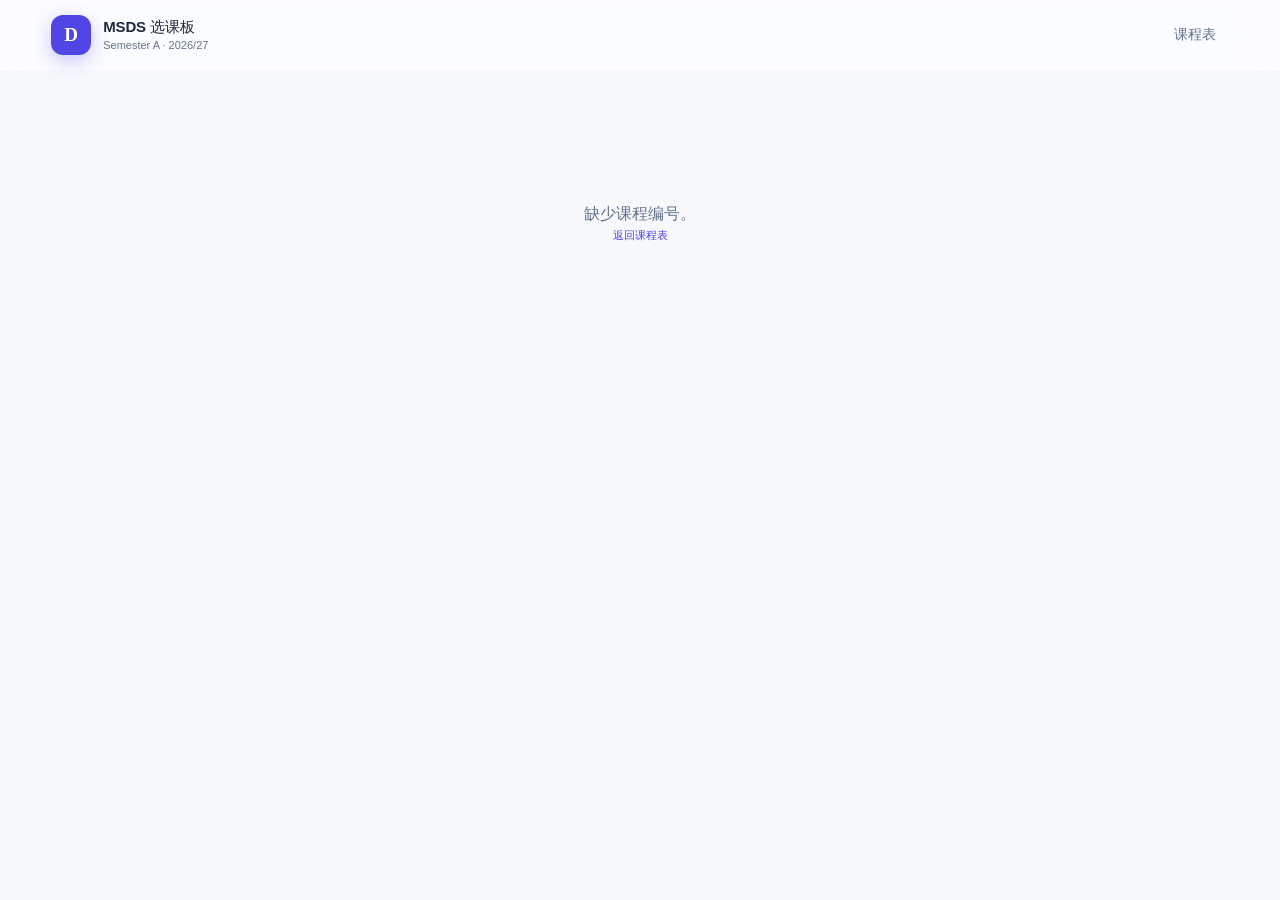
==== course.html @ 111e1b1c "关闭渐变：标题/品牌标识/统计数字/详情页标题改为纯色，移除背景光斑" ====
<!doctype html>
<html lang="zh-CN">
  <head>
    <meta charset="UTF-8">
    <meta name="viewport" content="width=device-width, initial-scale=1.0">
    <meta name="description" content="CityU MSDS 课程详情、班次和学生评价">
    <title>课程详情 · MSDS 选课板</title>
    <link rel="stylesheet" href="assets/styles.css?v=20260803b">
  </head>
  <body data-page="course">
    <header class="site-header">
      <a class="brand" href="index.html" aria-label="MSDS 选课板首页">
        <span class="brand-mark">D</span>
        <span><strong>MSDS 选课板</strong><small>Semester A · 2026/27</small></span>
      </a>
      <nav class="main-nav" aria-label="主导航">
        <a href="index.html">课程表</a>
      </nav>
    </header>

    <main id="course-detail" class="course-detail">
      <div class="loading-state">正在读取课程资料…</div>
    </main>

    <div id="toast" class="toast" role="status" aria-live="polite"></div>
    <script src="assets/shared.js?v=20260803b"></script>
    <script src="assets/course.js?v=20260803b"></script>
  </body>
</html>
---- assets/styles.css ----
/* ============================================================
   MSDS 选课板 · 主题：XingHuiSama（毛玻璃 / indigo / 衬线）
   深色模式跟随系统偏好（prefers-color-scheme）
   ============================================================ */

:root {
  --font-serif: Georgia, "Noto Serif SC", "Source Han Serif SC", "Songti SC", "STSong", serif;
  --font-sans: -apple-system, "Segoe UI", "PingFang SC", "Microsoft YaHei", "Helvetica Neue", Arial, sans-serif;
  --font-mono: ui-monospace, "Cascadia Mono", "SF Mono", Consolas, Menlo, monospace;

  --bg: #f6f8fc;
  --bg-glow-1: rgba(99, 102, 241, 0.16);
  --bg-glow-2: rgba(168, 85, 247, 0.13);
  --bg-glow-3: rgba(56, 189, 248, 0.12);

  --card: rgba(255, 255, 255, 0.55);
  --card-strong: rgba(255, 255, 255, 0.78);
  --card-soft: rgba(255, 255, 255, 0.35);
  --border: rgba(255, 255, 255, 0.65);
  --border-strong: rgba(148, 163, 184, 0.45);
  --hairline: rgba(100, 116, 139, 0.14);

  --ink: #1e293b;
  --muted: #64748b;
  --faint: #94a3b8;

  --primary: #4f46e5;
  --primary-strong: #4338ca;
  --primary-soft: rgba(99, 102, 241, 0.12);
  --violet: #9333ea;
  --accent-gradient: linear-gradient(120deg, #6366f1, #8b5cf6 55%, #d946ef);

  --ok: #059669;
  --ok-soft: rgba(16, 185, 129, 0.14);
  --danger: #dc2626;
  --danger-soft: rgba(239, 68, 68, 0.13);
  --warning: #d97706;
  --warning-soft: rgba(245, 158, 11, 0.16);
  --info: #0284c7;
  --info-soft: rgba(14, 165, 233, 0.14);
  --research: #7c3aed;
  --research-soft: rgba(139, 92, 246, 0.14);

  --shadow-card: 0 18px 44px rgba(15, 23, 42, 0.1);
  --shadow-float: 0 14px 34px rgba(15, 23, 42, 0.16);
  --radius-lg: 24px;
  --radius-md: 16px;
  --radius-sm: 10px;

  --hour-height: 60px;
  font-family: var(--font-sans);
  color: var(--ink);
  font-synthesis: none;
}

@media (prefers-color-scheme: dark) {
  :root {
    --bg: #020617;
    --bg-glow-1: rgba(99, 102, 241, 0.2);
    --bg-glow-2: rgba(147, 51, 234, 0.16);
    --bg-glow-3: rgba(14, 165, 233, 0.14);

    --card: rgba(30, 41, 59, 0.5);
    --card-strong: rgba(30, 41, 59, 0.72);
    --card-soft: rgba(30, 41, 59, 0.34);
    --border: rgba(255, 255, 255, 0.1);
    --border-strong: rgba(148, 163, 184, 0.32);
    --hairline: rgba(148, 163, 184, 0.16);

    --ink: #f1f5f9;
    --muted: #94a3b8;
    --faint: #64748b;

    --primary: #818cf8;
    --primary-strong: #a5b4fc;
    --primary-soft: rgba(99, 102, 241, 0.2);

    --ok: #34d399;
    --ok-soft: rgba(52, 211, 153, 0.16);
    --danger: #f87171;
    --danger-soft: rgba(248, 113, 113, 0.16);
    --warning: #fbbf24;
    --warning-soft: rgba(251, 191, 36, 0.16);
    --info: #38bdf8;
    --info-soft: rgba(56, 189, 248, 0.16);
    --research: #a78bfa;
    --research-soft: rgba(167, 139, 250, 0.16);

    --shadow-card: 0 18px 44px rgba(2, 6, 23, 0.45);
    --shadow-float: 0 14px 34px rgba(2, 6, 23, 0.55);
  }
}

* {
  box-sizing: border-box;
}

html {
  scroll-behavior: smooth;
}

body {
  margin: 0;
  min-width: 320px;
  color: var(--ink);
  background-color: var(--bg);
  background-attachment: fixed;
  transition: background-color 600ms ease, color 600ms ease;
}

button,
input,
select {
  font: inherit;
}

button,
a {
  -webkit-tap-highlight-color: transparent;
}

a {
  color: inherit;
}

button:focus-visible,
a:focus-visible,
input:focus-visible,
select:focus-visible {
  outline: 3px solid var(--primary-soft);
  outline-offset: 2px;
}

.sr-only {
  position: absolute;
  width: 1px;
  height: 1px;
  padding: 0;
  margin: -1px;
  overflow: hidden;
  clip: rect(0, 0, 0, 0);
  white-space: nowrap;
  border: 0;
}

/* ---------------- 顶栏（毛玻璃） ---------------- */

.site-header {
  position: sticky;
  z-index: 50;
  top: 0;
  display: flex;
  align-items: center;
  justify-content: space-between;
  min-height: 70px;
  padding: 10px clamp(20px, 4vw, 64px);
  border-bottom: 1px solid var(--border);
  background: var(--card);
  backdrop-filter: blur(20px) saturate(1.4);
  -webkit-backdrop-filter: blur(20px) saturate(1.4);
  transition: background 600ms ease, border-color 600ms ease;
}

.brand {
  display: inline-flex;
  align-items: center;
  gap: 12px;
  color: var(--ink);
  text-decoration: none;
}

.brand-mark {
  display: grid;
  width: 40px;
  height: 40px;
  place-items: center;
  border-radius: 12px;
  background: var(--primary);
  color: white;
  font-size: 19px;
  font-weight: 900;
  font-family: var(--font-serif);
  box-shadow: 0 6px 18px rgba(99, 102, 241, 0.35);
}

.brand strong,
.brand small {
  display: block;
  letter-spacing: 0;
}

.brand strong {
  font-size: 15px;
  font-weight: 900;
  letter-spacing: -0.01em;
}

.brand small {
  margin-top: 2px;
  color: var(--muted);
  font-size: 11px;
}

.main-nav {
  display: flex;
  align-items: center;
  gap: 4px;
}

.main-nav a {
  position: relative;
  padding: 9px 13px;
  border-radius: 999px;
  color: var(--muted);
  font-size: 14px;
  font-weight: 700;
  text-decoration: none;
  transition: color 200ms ease, background 200ms ease;
}

.main-nav a:hover {
  color: var(--primary);
}

.main-nav a.active {
  color: var(--primary);
}

.main-nav a.active::after {
  position: absolute;
  bottom: 2px;
  left: 50%;
  width: 4px;
  height: 4px;
  border-radius: 50%;
  background: var(--primary);
  content: "";
  transform: translateX(-50%);
  animation: nav-pulse 1.6s ease-in-out infinite;
}

@keyframes nav-pulse {
  0%, 100% { opacity: 0.35; transform: translateX(-50%) scale(0.85); }
  50% { opacity: 1; transform: translateX(-50%) scale(1); }
}

.main-nav .github-link {
  display: grid;
  width: 38px;
  height: 38px;
  margin-left: 4px;
  padding: 0;
  place-items: center;
  flex: 0 0 auto;
}

.github-link svg {
  display: block;
}

main {
  width: 100%;
}

/* ---------------- 页面引言 ---------------- */

.page-intro {
  display: flex;
  align-items: flex-end;
  justify-content: space-between;
  gap: 28px;
  width: min(1520px, calc(100% - 40px));
  margin: 0 auto;
  padding: 46px 0 28px;
}

.page-intro h1 {
  max-width: 760px;
  margin: 0 0 14px;
  font-family: var(--font-serif);
  font-size: clamp(30px, 4vw, 52px);
  line-height: 1.08;
  letter-spacing: 0;
}

.page-intro h1.page-title {
  color: var(--ink);
  font-weight: 900;
  letter-spacing: -0.02em;
}

.page-intro p:not(.eyebrow) {
  max-width: 680px;
  margin: 0;
  color: var(--muted);
  font-size: 15px;
  line-height: 1.75;
}

.eyebrow {
  margin: 0;
  color: var(--primary);
  font-size: 11px;
  font-weight: 800;
  letter-spacing: 0.08em;
  text-transform: uppercase;
}

.intro-stats {
  display: flex;
  align-items: stretch;
  gap: 10px;
}

.intro-stats div {
  min-width: 122px;
  padding: 15px 20px;
  border: 1px solid var(--border);
  border-radius: var(--radius-md);
  background: var(--card-strong);
  box-shadow: 0 8px 22px rgba(15, 23, 42, 0.06);
  backdrop-filter: blur(12px);
  -webkit-backdrop-filter: blur(12px);
  transition: transform 200ms ease, box-shadow 200ms ease;
}

.intro-stats div:hover {
  transform: translateY(-2px);
  box-shadow: 0 12px 28px rgba(15, 23, 42, 0.1);
}

.intro-stats strong,
.intro-stats span {
  display: block;
}

.intro-stats strong {
  font-size: 21px;
  font-weight: 900;
  color: var(--primary);
  letter-spacing: -0.01em;
}

.intro-stats div:last-child strong {
  color: var(--violet);
}

.intro-stats span {
  margin-top: 4px;
  color: var(--muted);
  font-size: 10px;
  font-weight: 700;
  letter-spacing: 0.08em;
  text-transform: uppercase;
}

/* ---------------- 规划器外壳（毛玻璃卡片） ---------------- */

.planner-shell {
  display: grid;
  grid-template-columns: 350px minmax(760px, 1fr);
  width: min(1520px, calc(100% - 40px));
  min-height: 760px;
  margin: 0 auto 52px;
  overflow: hidden;
  border: 1px solid var(--border);
  border-radius: var(--radius-lg);
  background: var(--card);
  box-shadow: var(--shadow-card);
  backdrop-filter: blur(16px) saturate(1.25);
  -webkit-backdrop-filter: blur(16px) saturate(1.25);
}

.course-sidebar {
  display: flex;
  min-height: 0;
  min-width: 0;
  flex-direction: column;
  overflow: hidden;
  border-right: 1px solid var(--hairline);
  background: var(--card-soft);
}

.sidebar-head {
  padding: 16px 16px 12px;
}

.segmented-control {
  display: grid;
  grid-template-columns: 1fr 1fr;
  padding: 4px;
  border: 1px solid var(--border);
  border-radius: 999px;
  background: var(--card-strong);
  box-shadow: inset 0 1px 3px rgba(15, 23, 42, 0.04);
}

.segment {
  min-height: 36px;
  border: 0;
  border-radius: 999px;
  background: transparent;
  color: var(--muted);
  cursor: pointer;
  font-size: 13px;
  font-weight: 700;
  transition: background 200ms ease, color 200ms ease, box-shadow 200ms ease;
}

.segment.active {
  background: var(--primary-soft);
  color: var(--primary-strong);
  box-shadow: 0 1px 5px rgba(15, 23, 42, 0.08);
}

.sidebar-panel {
  min-height: 0;
  padding: 0 16px 16px;
}

.sidebar-panel:not([hidden]) {
  display: flex;
  flex: 1 1 0;
  flex-direction: column;
  overflow: hidden;
}

.search-box {
  display: block;
  position: relative;
}

.search-icon {
  position: absolute;
  z-index: 1;
  top: 50%;
  left: 15px;
  width: 17px;
  height: 17px;
  color: var(--faint);
  pointer-events: none;
  transform: translateY(-50%);
  transition: color 200ms ease;
}

.search-box:focus-within .search-icon {
  color: var(--primary);
}

.search-box input {
  width: 100%;
  height: 44px;
  padding: 0 16px 0 40px;
  border: 1px solid var(--border);
  border-radius: 999px;
  background: var(--card-strong);
  color: var(--ink);
  font-size: 13px;
  box-shadow: 0 2px 10px rgba(15, 23, 42, 0.05);
  backdrop-filter: blur(8px);
  -webkit-backdrop-filter: blur(8px);
  transition: border-color 200ms ease, box-shadow 200ms ease;
}

.search-box input:focus {
  border-color: var(--primary);
  outline: none;
  box-shadow: 0 0 0 3px var(--primary-soft);
}

.search-box input::placeholder {
  color: var(--faint);
}

.filter-row {
  display: flex;
  flex-wrap: wrap;
  gap: 7px;
  margin: 12px 0 14px;
}

.filter-pill {
  min-height: 30px;
  padding: 4px 13px;
  border: 1px solid var(--border);
  border-radius: 999px;
  background: var(--card-strong);
  color: var(--muted);
  cursor: pointer;
  font-size: 12px;
  font-weight: 650;
  transition: all 200ms ease;
}

.filter-pill:hover {
  color: var(--primary);
  border-color: var(--primary-soft);
}

.filter-pill.active {
  border-color: transparent;
  background: var(--primary);
  color: white;
  box-shadow: 0 4px 12px rgba(79, 70, 229, 0.3);
}

@media (prefers-color-scheme: dark) {
  .filter-pill.active {
    background: var(--primary-strong);
    color: #0f172a;
  }
}

.day-filter {
  display: grid;
  grid-template-columns: 42px minmax(0, 1fr);
  align-items: center;
  gap: 8px;
  margin: -3px 0 14px;
}

.day-filter > span {
  color: var(--muted);
  font-size: 10px;
  font-weight: 750;
  letter-spacing: 0.06em;
}

.day-filter-row {
  display: grid;
  grid-template-columns: 1.35fr repeat(6, 1fr);
  gap: 3px;
  padding: 4px;
  border: 1px solid var(--border);
  border-radius: 999px;
  background: var(--card-strong);
}

.day-filter-pill {
  min-width: 0;
  min-height: 28px;
  padding: 3px;
  border: 0;
  border-radius: 999px;
  background: transparent;
  color: var(--muted);
  cursor: pointer;
  font-size: 10px;
  font-weight: 750;
  transition: all 200ms ease;
}

.day-filter-pill:hover {
  color: var(--primary);
}

.day-filter-pill.active {
  background: var(--primary-soft);
  color: var(--primary-strong);
  box-shadow: 0 1px 4px rgba(15, 23, 42, 0.08);
}

.course-list,
.selected-list {
  height: 0;
  min-height: 0;
  flex: 1 1 0;
  overflow-y: auto;
  scrollbar-width: thin;
  scrollbar-color: var(--border-strong) transparent;
}

.course-list::-webkit-scrollbar,
.selected-list::-webkit-scrollbar {
  width: 8px;
}

.course-list::-webkit-scrollbar-thumb,
.selected-list::-webkit-scrollbar-thumb {
  border-radius: 8px;
  background: var(--border-strong);
}

/* ---------------- 课程列表行 ---------------- */

.course-row {
  position: relative;
  display: grid;
  grid-template-columns: 1fr 32px;
  gap: 10px;
  margin-bottom: 8px;
  padding: 13px 12px;
  border: 1px solid transparent;
  border-radius: var(--radius-md);
  transition: border-color 200ms ease, background 200ms ease, box-shadow 200ms ease;
}

.course-row:hover,
.course-row:focus-within {
  z-index: 15;
  border-color: var(--border);
  background: var(--card-strong);
  box-shadow: 0 8px 22px rgba(15, 23, 42, 0.08);
}

.course-row-main {
  min-width: 0;
}

.course-code-line {
  display: flex;
  align-items: center;
  flex-wrap: wrap;
  gap: 7px;
}

.course-code {
  color: var(--ink);
  font-family: var(--font-mono);
  font-size: 12px;
  font-weight: 800;
}

.course-title-link {
  display: block;
  margin-top: 5px;
  overflow: hidden;
  color: var(--ink);
  font-size: 13px;
  font-weight: 650;
  line-height: 1.4;
  text-decoration: none;
  text-overflow: ellipsis;
  white-space: nowrap;
}

.course-title-link:hover {
  color: var(--primary);
  text-decoration: underline;
  text-underline-offset: 3px;
}

.course-meta {
  display: flex;
  gap: 8px;
  margin-top: 7px;
  color: var(--muted);
  font-size: 11px;
}

.course-schedule {
  display: -webkit-box;
  margin-top: 6px;
  overflow: hidden;
  color: var(--primary);
  font-size: 10px;
  line-height: 1.55;
  -webkit-box-orient: vertical;
  -webkit-line-clamp: 3;
}

.course-preview {
  position: absolute;
  z-index: 20;
  top: calc(100% - 6px);
  right: 36px;
  left: 0;
  display: none;
  padding: 13px 14px;
  border: 1px solid var(--border);
  border-radius: var(--radius-sm);
  background: var(--card-strong);
  color: var(--ink);
  box-shadow: var(--shadow-float);
  backdrop-filter: blur(16px);
  -webkit-backdrop-filter: blur(16px);
}

.course-row:hover .course-preview,
.course-row:focus-within .course-preview {
  display: block;
}

/* The last rows sit against the scroll viewport edge, so their preview opens upward. */
.course-row:nth-last-child(-n + 2) .course-preview {
  top: auto;
  bottom: calc(100% - 6px);
}

/* A short filtered list can make its first row also the last row; keep it below the filters. */
.course-row:first-child .course-preview {
  top: calc(100% - 6px);
  bottom: auto;
}

.course-preview p {
  margin: 0;
  color: var(--muted);
  font-size: 10px;
  line-height: 1.65;
}

.course-preview-tags {
  display: flex;
  flex-wrap: wrap;
  gap: 5px;
  margin-top: 8px;
}

.course-preview-tags span {
  padding: 3px 8px;
  border-radius: 999px;
  background: var(--primary-soft);
  color: var(--primary-strong);
  font-size: 9px;
  font-weight: 700;
}

.quick-section-picker {
  display: grid;
  grid-template-columns: auto minmax(0, 1fr);
  align-items: center;
  gap: 7px;
  margin-top: 8px;
  color: var(--muted);
  font-size: 9px;
  font-weight: 700;
}

.quick-section-picker select {
  min-width: 0;
  height: 30px;
  padding: 0 24px 0 9px;
  border: 1px solid var(--border);
  border-radius: 999px;
  background: var(--card-strong);
  color: var(--ink);
  font-size: 10px;
}

.add-course,
.remove-course {
  display: grid;
  width: 30px;
  height: 30px;
  place-items: center;
  align-self: center;
  border: 1px solid var(--border-strong);
  border-radius: 50%;
  background: var(--card-strong);
  color: var(--primary);
  cursor: pointer;
  font-size: 20px;
  line-height: 1;
  transition: all 200ms ease;
}

.add-course:hover {
  border-color: transparent;
  background: var(--primary);
  color: white;
  transform: scale(1.08);
  box-shadow: 0 5px 14px rgba(79, 70, 229, 0.35);
}

.add-course.is-added {
  border-color: var(--ok);
  background: var(--ok-soft);
  color: var(--ok);
  font-size: 15px;
}

.mini-badge,
.verdict-badge,
.status-badge,
.tag {
  display: inline-flex;
  align-items: center;
  width: fit-content;
  border-radius: 999px;
  font-weight: 700;
}

.mini-badge {
  padding: 2px 8px;
  font-size: 9px;
}

.mini-badge.core,
.verdict-badge.core {
  background: var(--info-soft);
  color: var(--info);
}

.mini-badge.strong,
.mini-badge.good,
.verdict-badge.strong,
.verdict-badge.good {
  background: var(--ok-soft);
  color: var(--ok);
}

.mini-badge.research,
.verdict-badge.research {
  background: var(--research-soft);
  color: var(--research);
}

.mini-badge.caution,
.verdict-badge.caution {
  background: var(--warning-soft);
  color: var(--warning);
}

.mini-badge.unknown,
.verdict-badge.unknown {
  background: var(--card-soft);
  color: var(--muted);
}

.empty-list {
  padding: 42px 16px;
  color: var(--muted);
  text-align: center;
  font-size: 13px;
  line-height: 1.7;
}

/* ---------------- 已选课程 ---------------- */

.selected-course {
  padding: 14px 2px;
  margin-bottom: 4px;
}

.selected-course-head {
  display: flex;
  align-items: flex-start;
  justify-content: space-between;
  gap: 12px;
}

.selected-course-head a {
  color: var(--ink);
  font-size: 13px;
  font-weight: 800;
  text-decoration: none;
}

.selected-course-head a:hover {
  color: var(--primary);
}

.selected-course-head small {
  display: block;
  margin-top: 3px;
  color: var(--muted);
  font-size: 10px;
}

.remove-course {
  flex: 0 0 auto;
  width: 26px;
  height: 26px;
  border: 0;
  background: transparent;
  color: var(--muted);
  font-size: 17px;
}

.remove-course:hover {
  background: var(--danger-soft);
  color: var(--danger);
  transform: none;
  box-shadow: none;
}

.section-selects {
  display: grid;
  gap: 8px;
  margin-top: 11px;
}

.section-selects label {
  display: grid;
  grid-template-columns: 52px minmax(0, 1fr);
  align-items: center;
  gap: 8px;
  color: var(--muted);
  font-size: 10px;
  font-weight: 700;
}

.section-selects select {
  min-width: 0;
  height: 34px;
  padding: 0 28px 0 10px;
  border: 1px solid var(--border);
  border-radius: 999px;
  background: var(--card-strong);
  color: var(--ink);
  font-size: 11px;
}

/* ---------------- 课表面板 ---------------- */

.timetable-panel {
  min-width: 0;
  background: transparent;
}

.timetable-toolbar {
  display: flex;
  min-height: 82px;
  align-items: center;
  justify-content: space-between;
  gap: 20px;
  padding: 14px 20px;
  border-bottom: 1px solid var(--hairline);
}

.timetable-toolbar h2 {
  margin: 4px 0 0;
  font-size: 18px;
  letter-spacing: 0;
}

.timetable-toolbar .selection-summary {
  display: flex;
  align-items: baseline;
  flex-wrap: wrap;
  gap: 3px 7px;
  font-size: 12px;
  line-height: 1.55;
}

.selection-summary-part {
  white-space: nowrap;
}

.selection-summary-part strong {
  font-size: 15px;
  color: var(--primary);
}

.selection-summary-plus {
  color: var(--muted);
  font-size: 11px;
}

.toolbar-actions {
  display: flex;
  align-items: center;
  gap: 10px;
}

.selected-chips {
  display: flex;
  min-height: 45px;
  align-items: center;
  flex-wrap: wrap;
  gap: 7px;
  padding: 8px 20px;
  border-bottom: 1px solid var(--hairline);
  background: var(--card-soft);
}

.selected-chip {
  display: inline-flex;
  min-height: 28px;
  align-items: center;
  overflow: hidden;
  border: 1px solid var(--border);
  border-radius: 999px;
  background: var(--card-strong);
}

.selected-chip a {
  padding: 5px 5px 5px 11px;
  font-family: var(--font-mono);
  font-size: 10px;
  font-weight: 800;
  text-decoration: none;
}

.selected-chip a:hover {
  color: var(--primary);
}

.selected-chip button {
  width: 26px;
  height: 26px;
  border: 0;
  border-radius: 50%;
  background: transparent;
  color: var(--muted);
  cursor: pointer;
  font-size: 15px;
}

.selected-chip button:hover {
  background: var(--danger-soft);
  color: var(--danger);
}

.selected-chips-empty {
  color: var(--muted);
  font-size: 10px;
}

.button {
  min-height: 36px;
  padding: 7px 15px;
  border: 1px solid transparent;
  border-radius: 999px;
  cursor: pointer;
  font-size: 12px;
  font-weight: 750;
  text-decoration: none;
  transition: all 200ms ease;
}

.button-primary {
  background: var(--primary);
  color: white;
  box-shadow: 0 5px 14px rgba(79, 70, 229, 0.3);
}

.button-primary:hover {
  background: var(--primary-strong);
  transform: translateY(-1px);
}

.button-quiet {
  border-color: var(--border-strong);
  background: var(--card-strong);
  color: var(--muted);
}

.button-quiet:hover {
  border-color: var(--primary);
  color: var(--primary);
}

.conflict-status {
  padding: 5px 11px;
  border-radius: 999px;
  font-size: 11px;
  font-weight: 750;
}

.conflict-status.is-clear {
  background: var(--ok-soft);
  color: var(--ok);
}

.conflict-status.has-conflict {
  background: var(--danger-soft);
  color: var(--danger);
  animation: conflict-shake 260ms ease;
}

@keyframes conflict-shake {
  0%, 100% { transform: translateX(0); }
  30% { transform: translateX(-2px); }
  60% { transform: translateX(2px); }
}

.timetable-scroll {
  width: 100%;
  overflow-x: auto;
}

.timetable {
  position: relative;
  display: grid;
  grid-template-columns: 60px repeat(6, minmax(132px, 1fr));
  grid-template-rows: 52px calc(13 * var(--hour-height));
  min-width: 900px;
}

.timetable-corner,
.day-heading {
  position: sticky;
  z-index: 10;
  top: 0;
  display: flex;
  flex-direction: column;
  align-items: center;
  justify-content: center;
  border-bottom: 1px solid var(--hairline);
  background: var(--card-strong);
  backdrop-filter: blur(10px);
  -webkit-backdrop-filter: blur(10px);
}

.timetable-corner {
  grid-column: 1;
  grid-row: 1;
  color: var(--faint);
  font-size: 9px;
  font-family: var(--font-mono);
}

.day-heading {
  border-left: 1px solid var(--hairline);
}

.day-heading[data-day="M"] { grid-column: 2; }
.day-heading[data-day="T"] { grid-column: 3; }
.day-heading[data-day="W"] { grid-column: 4; }
.day-heading[data-day="R"] { grid-column: 5; }
.day-heading[data-day="F"] { grid-column: 6; }
.day-heading[data-day="S"] { grid-column: 7; }

.day-heading strong {
  font-size: 12px;
  font-weight: 800;
}

.day-heading[data-day="S"] strong {
  color: var(--primary);
}

.day-heading span {
  margin-top: 2px;
  color: var(--faint);
  font-size: 9px;
  font-family: var(--font-mono);
  letter-spacing: 0.06em;
}

.time-axis {
  position: relative;
  grid-column: 1;
  grid-row: 2;
  border-right: 1px solid var(--hairline);
  background: var(--card-soft);
}

.time-label {
  position: absolute;
  right: 9px;
  color: var(--faint);
  font-size: 9px;
  font-family: var(--font-mono);
  transform: translateY(-6px);
}

.day-columns {
  display: grid;
  grid-column: 2 / 8;
  grid-row: 2;
  grid-template-columns: repeat(6, minmax(132px, 1fr));
}

.day-column {
  position: relative;
  height: calc(13 * var(--hour-height));
  border-right: 1px solid var(--hairline);
  background-image: linear-gradient(to bottom, transparent calc(100% - 1px), var(--hairline) 1px);
  background-size: 100% var(--hour-height);
}

.day-column::after {
  position: absolute;
  inset: 0;
  pointer-events: none;
  background-image: linear-gradient(to bottom, transparent calc(100% - 1px), rgba(148, 163, 184, 0.12) 1px);
  background-size: 100% calc(var(--hour-height) / 2);
  content: "";
}

.course-event {
  position: absolute;
  z-index: 2;
  min-height: 34px;
  overflow: visible;
  padding: 7px 8px 5px;
  border: 1px solid rgba(79, 70, 229, 0.16);
  border-left: 4px solid var(--event-accent, var(--primary));
  border-radius: 10px;
  background: var(--event-bg, var(--primary-soft));
  color: var(--event-ink, var(--primary-strong));
  cursor: pointer;
  text-align: left;
  box-shadow: 0 3px 10px rgba(15, 23, 42, 0.09);
  transition: box-shadow 200ms ease, transform 200ms ease, filter 200ms ease;
}

.course-event:hover {
  z-index: 5;
  filter: saturate(1.15) brightness(1.02);
  box-shadow: 0 8px 22px rgba(15, 23, 42, 0.18);
  transform: translateY(-1px);
}

.course-event.is-conflict {
  border-color: var(--danger);
  box-shadow: inset 0 0 0 1px var(--danger), 0 4px 14px rgba(220, 38, 38, 0.2);
}

.event-label {
  display: block;
  overflow: hidden;
  text-overflow: ellipsis;
  white-space: nowrap;
}

.event-label strong,
.event-label span {
  display: block;
  overflow: hidden;
  text-overflow: ellipsis;
  white-space: nowrap;
}

.event-label strong {
  font-size: 11px;
  line-height: 1.25;
}

.event-label span {
  margin-top: 3px;
  font-size: 9px;
  line-height: 1.25;
  opacity: 0.85;
}

.event-overlay {
  position: absolute;
  z-index: 30;
  top: calc(100% - 1px);
  left: -4px;
  display: none;
  width: max-content;
  min-width: 210px;
  max-width: 280px;
  padding: 13px 14px;
  border: 1px solid var(--border);
  border-radius: 12px;
  background: var(--card-strong);
  color: var(--ink);
  text-align: left;
  white-space: normal;
  box-shadow: var(--shadow-float);
  backdrop-filter: blur(18px);
  -webkit-backdrop-filter: blur(18px);
  pointer-events: auto;
}

.course-event:hover .event-overlay,
.course-event:focus-within .event-overlay {
  display: block;
}

.course-event.tooltip-up .event-overlay {
  top: auto;
  bottom: calc(100% - 1px);
}

.course-event.tooltip-left .event-overlay {
  right: -4px;
  left: auto;
}

.event-overlay-content,
.event-overlay-content strong,
.event-overlay-content > span {
  display: block;
  overflow: visible;
  text-overflow: clip;
  white-space: normal;
}

.event-overlay-content strong {
  font-size: 12px;
  line-height: 1.4;
}

.event-overlay-content > span:not(.event-tooltip-tags) {
  margin-top: 4px;
  color: var(--muted);
  font-size: 10px;
  line-height: 1.4;
}

.event-tooltip-tags {
  display: flex !important;
  flex-wrap: wrap;
  gap: 4px;
  margin-top: 8px;
}

.event-tooltip-tag {
  display: inline-flex !important;
  margin-top: 0 !important;
  padding: 3px 8px;
  border-radius: 999px;
  background: var(--primary-soft);
  color: var(--primary-strong) !important;
  font-size: 9px !important;
  line-height: 1.2 !important;
}

.event-overlay-actions {
  display: flex;
  gap: 6px;
  margin-top: 10px;
}

.event-overlay-actions a,
.event-overlay-actions button {
  min-height: 27px;
  padding: 5px 10px;
  border: 1px solid var(--border);
  border-radius: 999px;
  background: var(--card-strong);
  cursor: pointer;
  font-size: 10px;
  font-weight: 750;
  text-decoration: none;
  transition: all 180ms ease;
}

.event-overlay-actions a {
  color: var(--primary-strong);
}

.event-overlay-actions a:hover {
  border-color: var(--primary);
  background: var(--primary-soft);
}

.event-overlay-actions button {
  color: var(--danger);
}

.event-overlay-actions button:hover {
  border-color: var(--danger);
  background: var(--danger-soft);
}

.empty-timetable {
  position: absolute;
  z-index: 4;
  top: 210px;
  left: calc(50% + 30px);
  display: flex;
  flex-direction: column;
  align-items: center;
  color: var(--muted);
  transform: translateX(-50%);
}

.empty-timetable[hidden] {
  display: none;
}

.empty-timetable strong {
  color: var(--ink);
  font-size: 13px;
}

.empty-timetable p {
  margin: 5px 0 0;
  font-size: 11px;
}

.empty-plus {
  display: grid;
  width: 42px;
  height: 42px;
  margin-bottom: 12px;
  place-items: center;
  border: 1px dashed var(--border-strong);
  border-radius: 50%;
  color: var(--primary);
  font-size: 24px;
}

.data-note {
  margin: 0;
  padding: 12px 20px;
  border-top: 1px solid var(--hairline);
  color: var(--muted);
  font-size: 10px;
  line-height: 1.6;
}

/* ---------------- 课程详情页 ---------------- */

.course-detail {
  width: min(1120px, calc(100% - 40px));
  margin: 0 auto;
  padding: 34px 0 72px;
}

.back-link {
  display: inline-block;
  margin-bottom: 22px;
  color: var(--muted);
  font-size: 12px;
  font-weight: 700;
  text-decoration: none;
  transition: color 200ms ease, transform 200ms ease;
}

.back-link:hover {
  color: var(--primary);
  transform: translateX(-2px);
}

.detail-hero {
  display: grid;
  grid-template-columns: minmax(0, 1fr) auto;
  gap: 28px;
  align-items: end;
  padding: 28px 30px 30px;
  border: 1px solid var(--border);
  border-radius: var(--radius-lg);
  background: var(--card);
  box-shadow: var(--shadow-card);
  backdrop-filter: blur(16px);
  -webkit-backdrop-filter: blur(16px);
}

.detail-code-row {
  display: flex;
  align-items: center;
  flex-wrap: wrap;
  gap: 10px;
}

.detail-code {
  font-family: var(--font-mono);
  color: var(--primary);
  font-size: 14px;
  font-weight: 800;
}

.detail-hero h1 {
  max-width: 800px;
  margin: 9px 0 10px;
  font-family: var(--font-serif);
  font-size: clamp(30px, 5vw, 52px);
  font-weight: 900;
  line-height: 1.08;
  letter-spacing: -0.02em;
  color: var(--ink);
}

.detail-hero p {
  margin: 0;
  color: var(--muted);
  font-size: 13px;
}

.detail-actions {
  display: flex;
  gap: 8px;
}

.detail-layout {
  padding-top: 36px;
}

.detail-section {
  margin-bottom: 40px;
}

.detail-section h2 {
  margin: 0 0 16px;
  font-family: var(--font-serif);
  font-size: 18px;
  font-weight: 800;
  letter-spacing: -0.01em;
}

.review-lead {
  padding: 20px 22px;
  border-left: 4px solid var(--primary);
  border-radius: 0 var(--radius-md) var(--radius-md) 0;
  background: var(--card-strong);
  border: 1px solid var(--border);
  border-left-width: 4px;
  border-left-color: var(--primary);
  box-shadow: 0 8px 22px rgba(15, 23, 42, 0.06);
  backdrop-filter: blur(10px);
  -webkit-backdrop-filter: blur(10px);
}

.review-lead.caution {
  border-left-color: var(--warning);
  background: var(--warning-soft);
}

.review-lead.research {
  border-left-color: var(--research);
  background: var(--research-soft);
}

.review-lead.unknown {
  border-left-color: var(--border-strong);
}

.review-lead strong {
  display: block;
  margin-bottom: 8px;
  font-size: 14px;
  font-weight: 800;
}

.review-lead p {
  margin: 0;
  color: var(--muted);
  font-size: 13px;
  line-height: 1.8;
}

.detail-tags {
  margin-top: 14px;
}

.fact-grid {
  display: grid;
  grid-template-columns: repeat(2, minmax(0, 1fr));
  overflow: hidden;
  border: 1px solid var(--border);
  border-radius: var(--radius-md);
  background: var(--card-strong);
  backdrop-filter: blur(10px);
  -webkit-backdrop-filter: blur(10px);
}

.fact {
  min-height: 86px;
  padding: 15px;
  border-right: 1px solid var(--hairline);
  border-bottom: 1px solid var(--hairline);
}

.fact:nth-child(2n) {
  border-right: 0;
}

.fact:nth-last-child(-n + 2) {
  border-bottom: 0;
}

.fact span,
.fact strong {
  display: block;
}

.fact span {
  color: var(--muted);
  font-size: 10px;
  font-weight: 700;
  letter-spacing: 0.06em;
  text-transform: uppercase;
}

.fact strong {
  margin-top: 7px;
  font-size: 12px;
  line-height: 1.55;
}

.section-table-wrap {
  overflow-x: auto;
  border: 1px solid var(--border);
  border-radius: var(--radius-md);
  background: var(--card-strong);
  backdrop-filter: blur(10px);
  -webkit-backdrop-filter: blur(10px);
}

.section-table {
  width: 100%;
  min-width: 680px;
  border-collapse: collapse;
  font-size: 11px;
}

.section-table th,
.section-table td {
  padding: 12px 13px;
  border-bottom: 1px solid var(--hairline);
  text-align: left;
  vertical-align: top;
}

.section-table tr:last-child td {
  border-bottom: 0;
}

.section-table th {
  background: var(--card-soft);
  color: var(--muted);
  font-size: 9px;
  letter-spacing: 0.08em;
  text-transform: uppercase;
}

.section-table td strong,
.section-table td span {
  display: block;
}

.section-table td span {
  margin-top: 3px;
  color: var(--muted);
}

.source-list {
  display: grid;
  gap: 14px;
  margin-top: 14px;
}

.source-section-intro {
  max-width: 760px;
  margin: -6px 0 16px;
  color: var(--muted);
  font-size: 11px;
  line-height: 1.7;
}

.source-review {
  padding: 18px;
  border: 1px solid var(--border);
  border-radius: var(--radius-md);
  background: var(--card-strong);
  backdrop-filter: blur(10px);
  -webkit-backdrop-filter: blur(10px);
}

.source-review-header {
  display: flex;
  align-items: flex-start;
  justify-content: space-between;
  gap: 18px;
  padding-bottom: 13px;
  border-bottom: 1px solid var(--hairline);
}

.source-review-header strong,
.source-review-header span {
  display: block;
}

.source-review-header strong {
  font-size: 13px;
  line-height: 1.45;
}

.source-review-header span {
  margin-top: 4px;
  color: var(--muted);
  font-size: 10px;
}

.source-review-link {
  flex: 0 0 auto;
  color: var(--primary);
  font-size: 11px;
  font-weight: 750;
  text-decoration: none;
}

.source-review-link:hover {
  text-decoration: underline;
  text-underline-offset: 3px;
}

.source-review > p {
  margin: 14px 0 0;
  color: var(--muted);
  font-size: 12px;
  line-height: 1.85;
  white-space: pre-line;
}

.source-notice,
.source-empty {
  margin-top: 14px;
}

.notice {
  padding: 15px;
  border: 1px solid var(--border);
  border-radius: var(--radius-md);
  background: var(--card-soft);
  color: var(--muted);
  font-size: 11px;
  line-height: 1.7;
}

.notice strong {
  color: var(--ink);
}

.loading-state,
.error-state {
  padding: 100px 20px;
  color: var(--muted);
  text-align: center;
}

.loading-state::before {
  display: block;
  width: 34px;
  height: 34px;
  margin: 0 auto 18px;
  border: 3px solid var(--primary-soft);
  border-top-color: var(--primary);
  border-radius: 50%;
  content: "";
  animation: spin 900ms linear infinite;
}

@keyframes spin {
  to { transform: rotate(360deg); }
}

.text-link {
  color: var(--primary);
  font-size: 11px;
  font-weight: 750;
  text-decoration: none;
  white-space: nowrap;
}

.text-link:hover {
  text-decoration: underline;
  text-underline-offset: 3px;
}

.tag-list {
  display: flex;
  flex-wrap: wrap;
  gap: 6px;
}

.tag {
  padding: 4px 9px;
  background: var(--card-soft);
  color: var(--muted);
  font-size: 9px;
}

/* ---------------- Toast ---------------- */

.toast {
  position: fixed;
  z-index: 100;
  right: 22px;
  bottom: 22px;
  max-width: min(360px, calc(100vw - 44px));
  padding: 12px 16px;
  border-radius: 999px;
  background: #1e293b;
  color: white;
  font-size: 12px;
  font-weight: 650;
  box-shadow: 0 12px 32px rgba(15, 23, 42, 0.3);
  opacity: 0;
  pointer-events: none;
  transform: translateY(10px);
  transition: opacity 200ms ease, transform 200ms ease;
}

@media (prefers-color-scheme: dark) {
  .toast {
    background: #e2e8f0;
    color: #0f172a;
  }
}

.toast.show {
  opacity: 1;
  transform: translateY(0);
}

/* ---------------- 响应式 ---------------- */

@media (max-width: 1120px) {
  .planner-shell {
    grid-template-columns: 310px minmax(720px, 1fr);
    overflow-x: auto;
  }
}

@media (max-width: 780px) {
  .site-header {
    min-height: 62px;
    padding: 8px 16px;
  }

  .brand-mark {
    width: 36px;
    height: 36px;
  }

  .brand small {
    display: none;
  }

  .main-nav a {
    padding: 8px 10px;
    font-size: 12px;
  }

  .main-nav .github-link {
    width: 34px;
    height: 34px;
    margin-left: 0;
  }

  .page-intro {
    width: calc(100% - 32px);
    padding: 30px 0 22px;
  }

  .planner-intro {
    display: block;
  }

  .intro-stats {
    margin-top: 22px;
  }

  .intro-stats div {
    min-width: 0;
    flex: 1;
    padding: 12px 14px;
  }

  .intro-stats strong {
    font-size: 16px;
  }

  .planner-shell {
    display: block;
    width: calc(100% - 24px);
    overflow: visible;
  }

  .course-sidebar {
    overflow: visible;
    border-right: 0;
    border-bottom: 1px solid var(--hairline);
  }

  .sidebar-panel:not([hidden]) {
    flex: none;
    overflow: visible;
  }

  .course-list,
  .selected-list {
    height: auto;
    min-height: 380px;
    max-height: 380px;
    flex: none;
  }

  .timetable-toolbar {
    align-items: flex-start;
    padding: 14px;
  }

  .toolbar-actions {
    align-items: flex-end;
    flex-direction: column;
  }

  .course-detail {
    width: calc(100% - 32px);
    padding-top: 22px;
  }

  .detail-hero {
    grid-template-columns: 1fr;
    align-items: start;
    padding: 22px;
  }

  .detail-actions {
    flex-wrap: wrap;
  }

  .source-review-header {
    align-items: stretch;
    flex-direction: column;
    gap: 9px;
  }

  .source-review-link {
    align-self: flex-start;
  }
}

@media (max-width: 480px) {
  .brand strong {
    font-size: 13px;
  }

  .page-intro h1 {
    font-size: 32px;
  }

  .intro-stats {
    display: grid;
    grid-template-columns: repeat(2, 1fr);
  }

  .intro-stats div {
    padding: 12px 10px;
  }

  .intro-stats span {
    font-size: 9px;
  }

  .conflict-status {
    max-width: 104px;
    text-align: center;
  }

  .fact-grid {
    grid-template-columns: 1fr;
  }

  .fact,
  .fact:nth-child(2n),
  .fact:nth-last-child(-n + 2) {
    border-right: 0;
    border-bottom: 1px solid var(--hairline);
  }

  .fact:last-child {
    border-bottom: 0;
  }
}

@media (prefers-reduced-motion: reduce) {
  *,
  *::before,
  *::after {
    scroll-behavior: auto !important;
    transition-duration: 0.01ms !important;
    animation-duration: 0.01ms !important;
  }
}
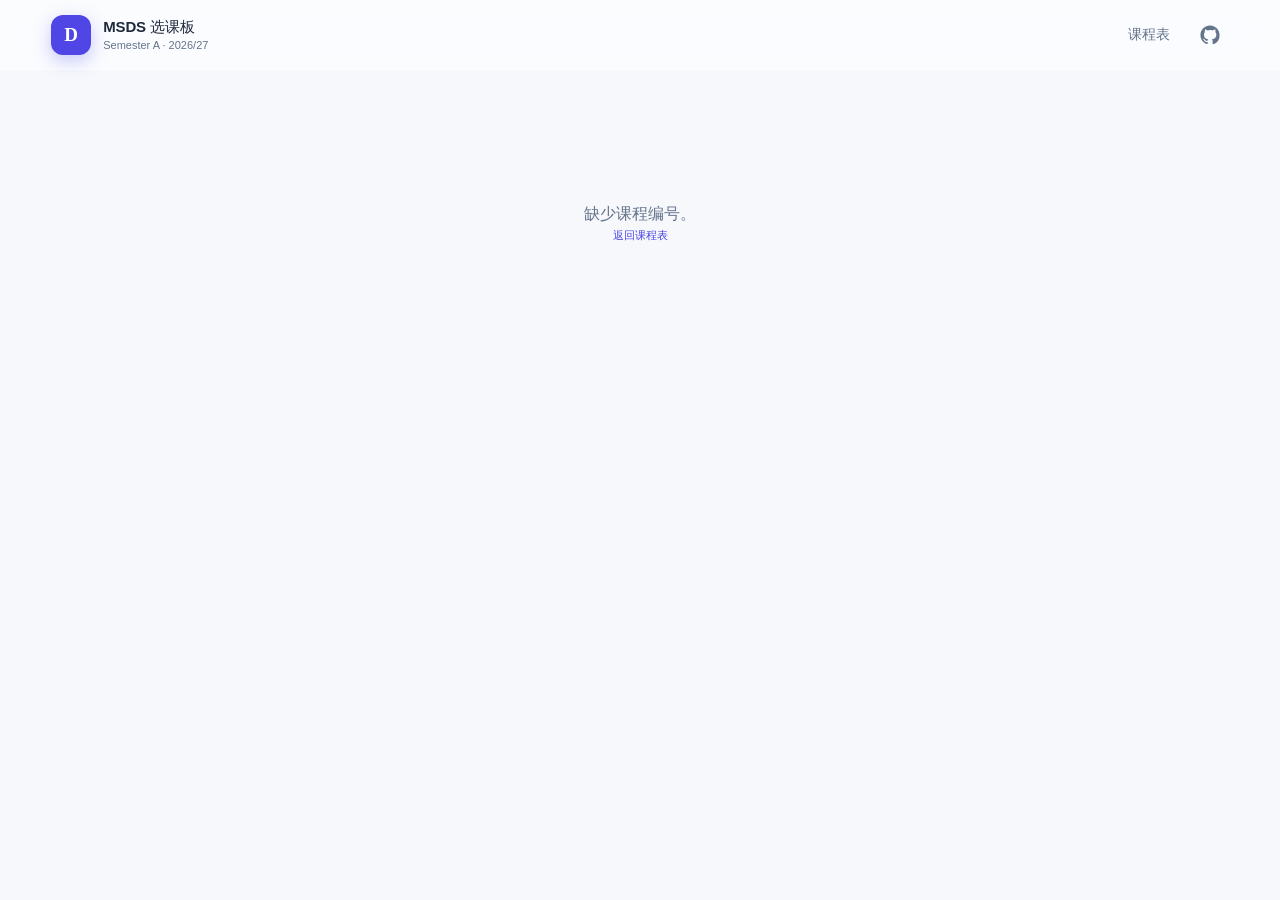
==== commit a97fac7b: "add github link button in header" ====
--- a/course.html
+++ b/course.html
@@ -1,29 +1,32 @@
-<!doctype html>
-<html lang="zh-CN">
-  <head>
-    <meta charset="UTF-8">
-    <meta name="viewport" content="width=device-width, initial-scale=1.0">
-    <meta name="description" content="CityU MSDS 课程详情、班次和学生评价">
-    <title>课程详情 · MSDS 选课板</title>
-    <link rel="stylesheet" href="assets/styles.css?v=20260803b">
-  </head>
-  <body data-page="course">
-    <header class="site-header">
-      <a class="brand" href="index.html" aria-label="MSDS 选课板首页">
-        <span class="brand-mark">D</span>
-        <span><strong>MSDS 选课板</strong><small>Semester A · 2026/27</small></span>
-      </a>
-      <nav class="main-nav" aria-label="主导航">
-        <a href="index.html">课程表</a>
-      </nav>
-    </header>
-
-    <main id="course-detail" class="course-detail">
-      <div class="loading-state">正在读取课程资料…</div>
-    </main>
-
-    <div id="toast" class="toast" role="status" aria-live="polite"></div>
-    <script src="assets/shared.js?v=20260803b"></script>
-    <script src="assets/course.js?v=20260803b"></script>
-  </body>
-</html>
+<!doctype html>
+<html lang="zh-CN">
+  <head>
+    <meta charset="UTF-8">
+    <meta name="viewport" content="width=device-width, initial-scale=1.0">
+    <meta name="description" content="CityU MSDS 课程详情、班次和学生评价">
+    <title>课程详情 · MSDS 选课板</title>
+    <link rel="stylesheet" href="assets/styles.css?v=20260805b">
+  </head>
+  <body data-page="course">
+    <header class="site-header">
+      <a class="brand" href="index.html" aria-label="MSDS 选课板首页">
+        <span class="brand-mark">D</span>
+        <span><strong>MSDS 选课板</strong><small>Semester A · 2026/27</small></span>
+      </a>
+      <nav class="main-nav" aria-label="主导航">
+        <a href="index.html">课程表</a>
+        <a class="github-link" href="https://github.com/Char1es-EMP/CityUDS-courses-2627" target="_blank" rel="noreferrer" aria-label="项目地址" title="项目地址">
+          <svg width="20" height="20" viewBox="0 0 24 24" fill="currentColor" aria-hidden="true"><path d="M12 .5C5.65.5.5 5.65.5 12c0 5.08 3.29 9.39 7.86 10.91.58.11.79-.25.79-.56v-2c-3.2.7-3.88-1.37-3.88-1.37-.53-1.34-1.3-1.7-1.3-1.7-1.06-.72.08-.71.08-.71 1.17.08 1.79 1.2 1.79 1.2 1.04 1.79 2.73 1.27 3.4.97.11-.75.41-1.27.74-1.56-2.55-.29-5.23-1.28-5.23-5.7 0-1.26.45-2.29 1.2-3.1-.12-.29-.52-1.46.11-3.05 0 0 .98-.31 3.2 1.18a11.1 11.1 0 0 1 2.92-.39c.99 0 1.99.13 2.92.39 2.22-1.49 3.2-1.18 3.2-1.18.63 1.59.23 2.76.11 3.05.75.81 1.2 1.84 1.2 3.1 0 4.43-2.69 5.41-5.25 5.69.42.36.79 1.08.79 2.18v3.23c0 .31.21.68.8.56A11.51 11.51 0 0 0 23.5 12C23.5 5.65 18.35.5 12 .5z"/></svg>
+        </a>
+      </nav>
+    </header>
+
+    <main id="course-detail" class="course-detail">
+      <div class="loading-state">正在读取课程资料…</div>
+    </main>
+
+    <div id="toast" class="toast" role="status" aria-live="polite"></div>
+    <script src="assets/shared.js?v=20260805b"></script>
+    <script src="assets/course.js?v=20260805b"></script>
+  </body>
+</html>
--- a/assets/styles.css
+++ b/assets/styles.css
@@ -816,6 +816,30 @@
 .verdict-badge.unknown {
   background: var(--card-soft);
   color: var(--muted);
+}
+
+.mini-badge.aims-missing,
+.verdict-badge.aims-missing {
+  background: var(--danger-soft);
+  color: var(--danger);
+  text-transform: none;
+  letter-spacing: 0.02em;
+}
+
+.course-row.is-aims-missing,
+.selected-course.is-aims-missing {
+  border-left: 2px solid var(--danger);
+}
+
+.notice.aims-missing-notice {
+  margin-bottom: 18px;
+  border-color: var(--danger);
+  background: var(--danger-soft);
+  color: var(--ink);
+}
+
+.notice.aims-missing-notice strong {
+  color: var(--danger);
 }
 
 .empty-list {
